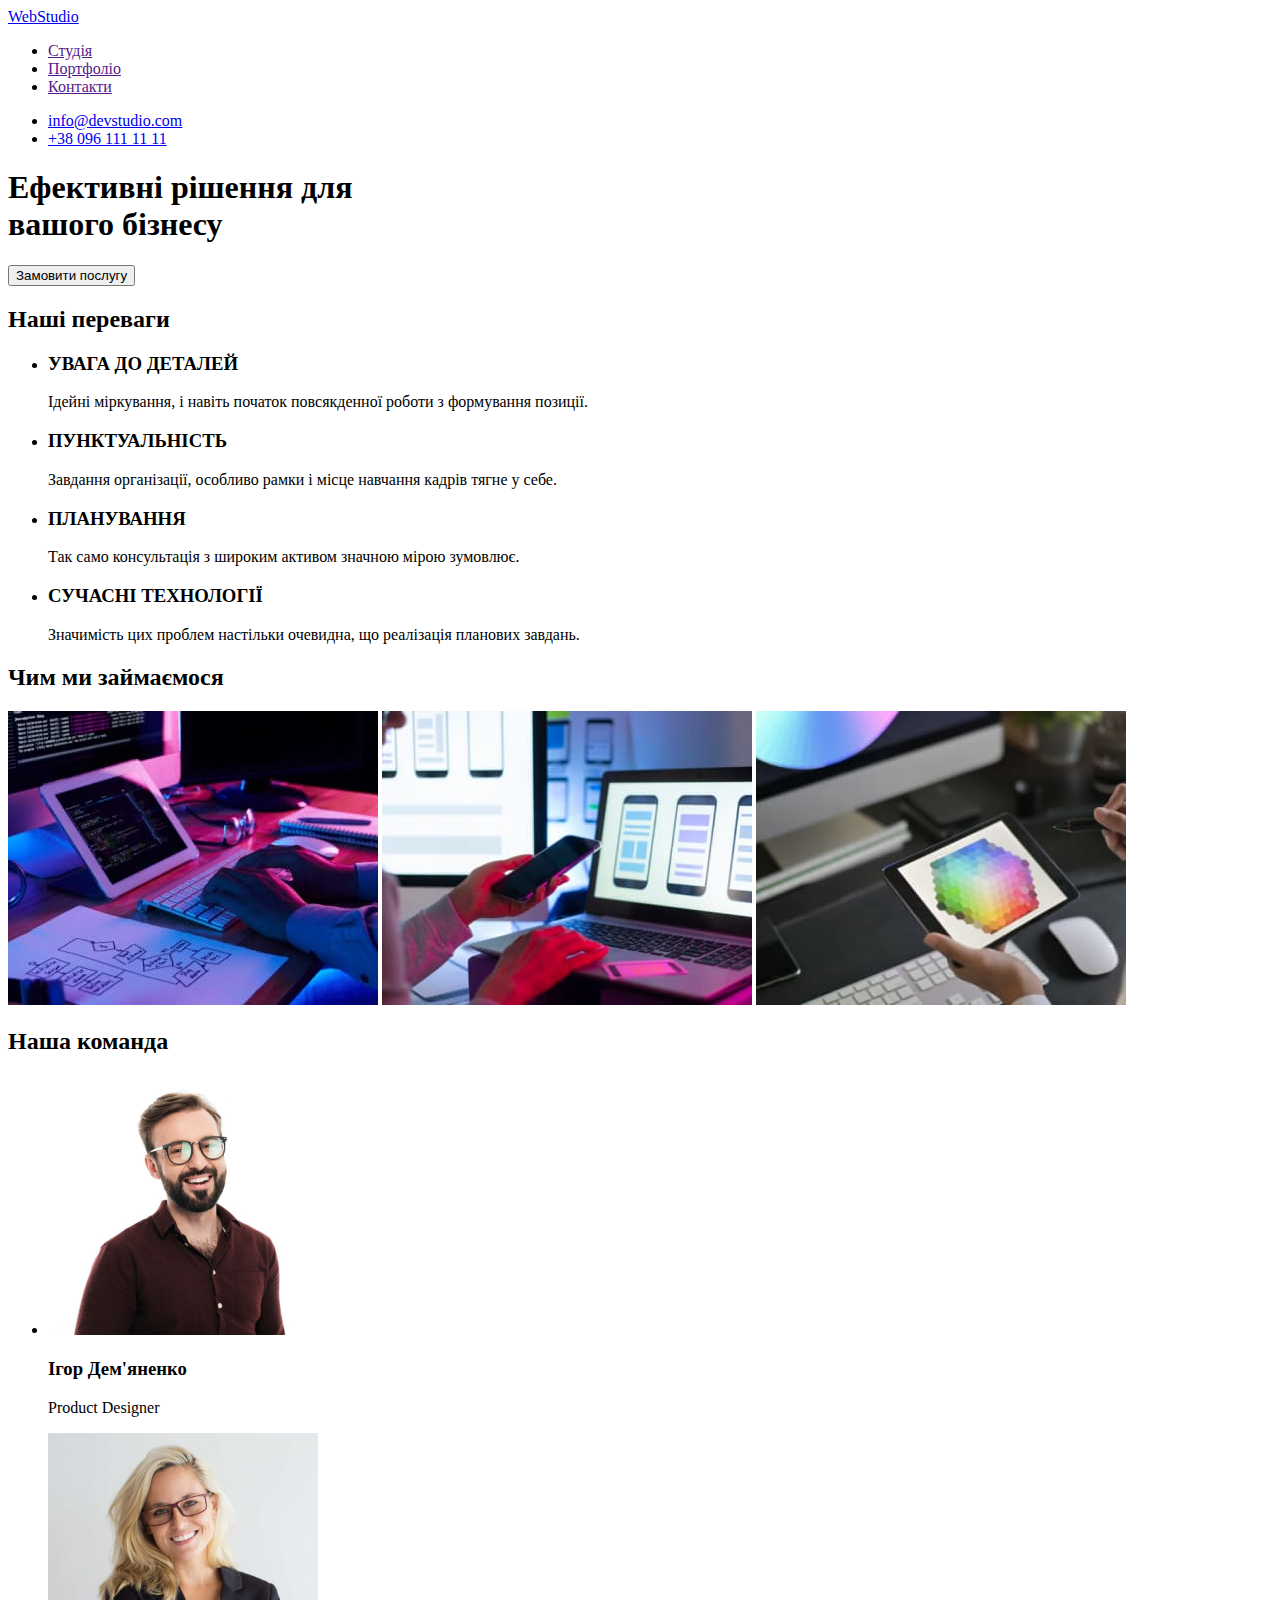
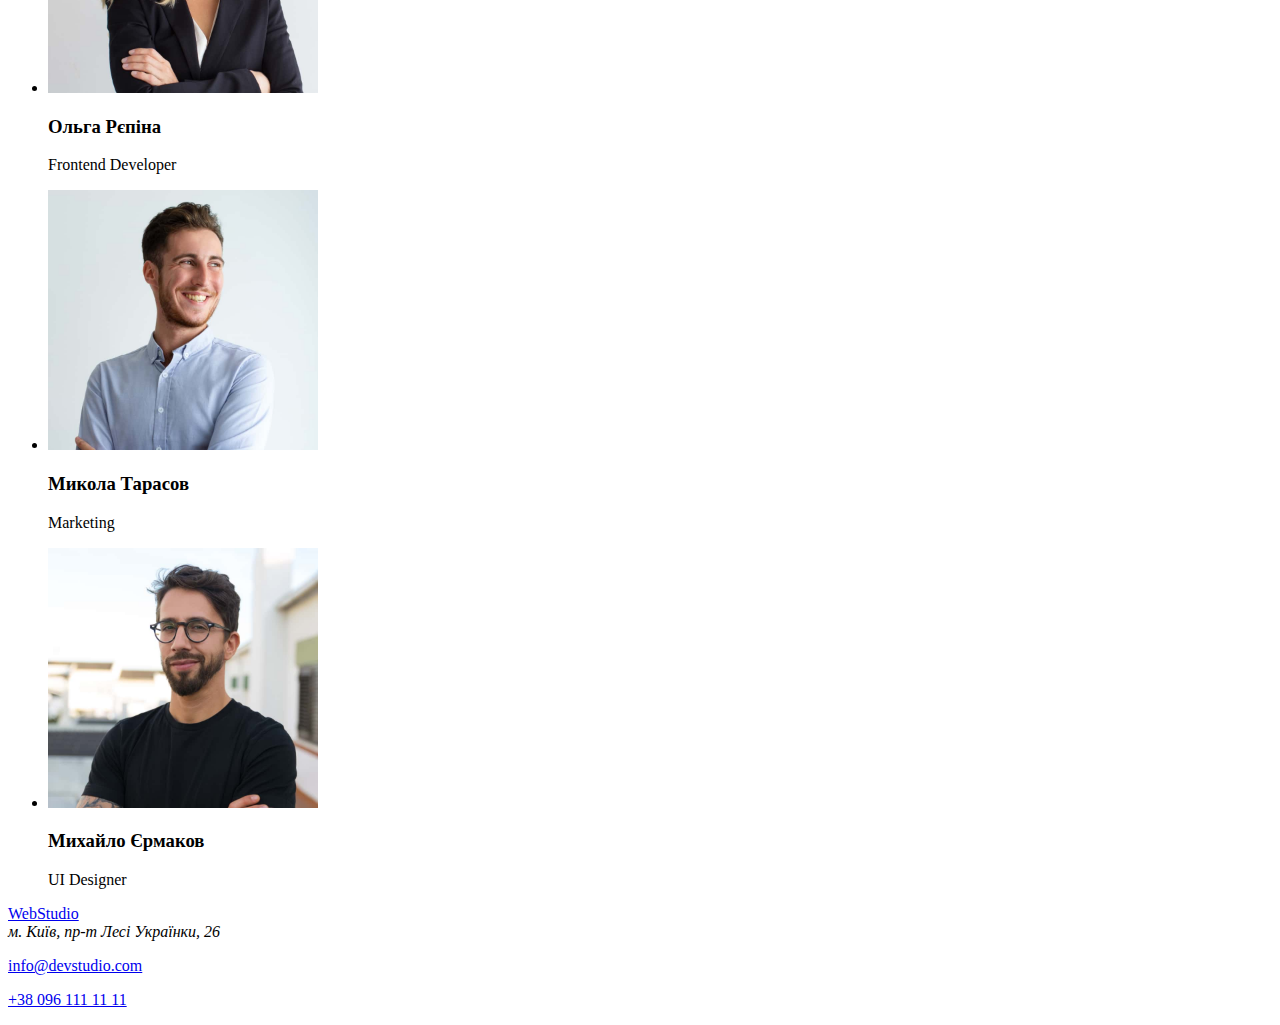
==== index.html @ ee79f2ee "Копія 1 модулю" ====
<!DOCTYPE html>
<html lang="uk">

<head>
    <meta charset="UTF-8">
    <meta http-equiv="X-UA-Compatible" content="IE=edge">
    <meta name="viewport" content="width=device-width, initial-scale=1.0">
    <title>Document</title>
</head>

<body>
    <header>
        <!-- лого -->
        <a href="/index.html">WebStudio</a>
        <!-- навігація -->
        <nav>
            <ul>
                <li><a href="">Студія</a></li>
                <li><a href="">Портфоліо</a></li>
                <li><a href="">Контакти</a></li>
            </ul>
        </nav>
        <!-- Контакти -->
        <ul>
            <li>
                <a href="mailto:info@devstudio.com">info@devstudio.com</a>
            </li>
            <li>
                <a href="tel:+380961111111">+38 096 111 11 11</a>
            </li>
        </ul>
    </header>
    <main>
        <!-- Головна частина -->
        <section>
            <h1>Ефективні рішення для <br> вашого бізнесу</h1>
            <button>Замовити послугу</button>
        </section>
        <!-- Наші переваги -->
        <section>
            <!-- h2 необхыдно скрити -->
            <h2>Наші переваги</h2>
            <ul>
                <li>
                    <h3>УВАГА ДО ДЕТАЛЕЙ</h3>
                    <p>Ідейні міркування, і навіть початок повсякденної роботи з формування позиції.</p>
                </li>
                <li>
                    <h3>ПУНКТУАЛЬНІСТЬ</h3>
                    <p>Завдання організації, особливо рамки і місце навчання кадрів тягне у себе.</p>
                </li>
                <li>
                    <h3>ПЛАНУВАННЯ</h3>
                    <p>Так само консультація з широким активом значною мірою зумовлює.</p>
                </li>
                <li>
                    <h3>СУЧАСНІ ТЕХНОЛОГІЇ</h3>
                    <p>Значимість цих проблем настільки очевидна, що реалізація планових завдань.</p>
                </li>
            </ul>
        </section>
        <!-- Чим займаємось -->
        <section>
            <h2>Чим ми займаємося</h2>
            <img src="./img/box1.jpg" alt="Написання коду" width="370">
            <img src="./img/box2.jpg" alt="Адаптація" width="370">
            <img src="./img/box3.jpg" alt="Оформлення" width="370">
        </section>
        <!-- Наша команда -->
        <section>
            <h2>Наша команда</h2>
            <ul>
                <li>
                    <img src="./img/demyanenko.jpg" alt="Ігор Дем'яненко" width="270">
                    <h3>Ігор Дем'яненко</h3>
                    <p>Product Designer</p>
                </li>
                <li>
                    <img src="./img/repina.jpg" alt="Ольга Рєпіна" width="270">
                    <h3>Ольга Рєпіна</h3>
                    <p>Frontend Developer</p>
                </li>
                <li>
                    <img src="./img/tarasov.jpg" alt="Микола Тарасов" width="270">
                    <h3>Микола Тарасов</h3>
                    <p>Marketing</p>
                </li>
                <li>
                    <img src="./img/yermakov.jpg" alt="Михайло Єрмаков" width="270">
                    <h3>Михайло Єрмаков</h3>
                    <p>UI Designer</p>
                </li>
            </ul>
        </section>
    </main>
    <!-- футер -->
    <footer>
        <!-- лого -->
        <a href="/index.html">WebStudio</a>
        <!-- адреса та зв'язок -->
        <address>м. Київ, пр-т Лесі Українки, 26</address>
        <p>
            <a href="mailto:info@devstudio.com">info@devstudio.com</a>
        </p>
        <p>
            <a href="tel:+380961111111">+38 096 111 11 11</a>
        </p>
    </footer>
</body>

</html>
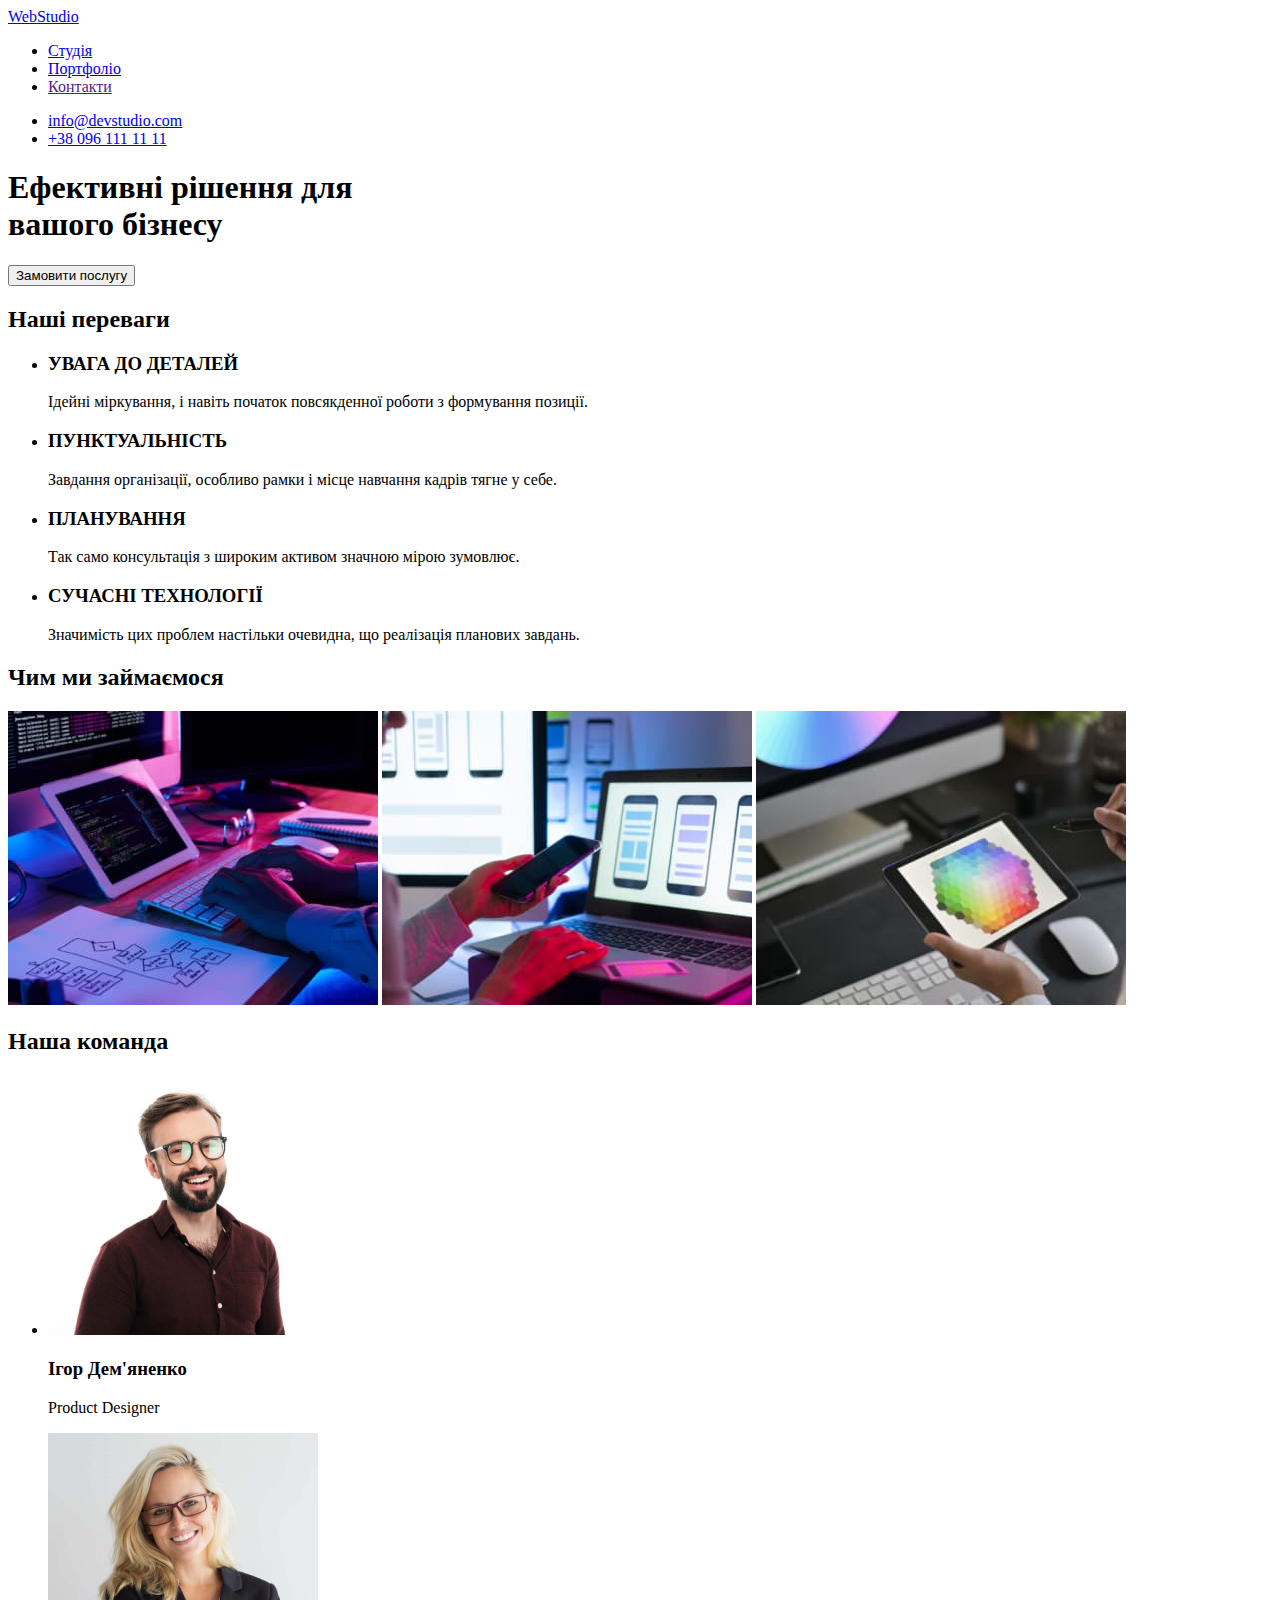
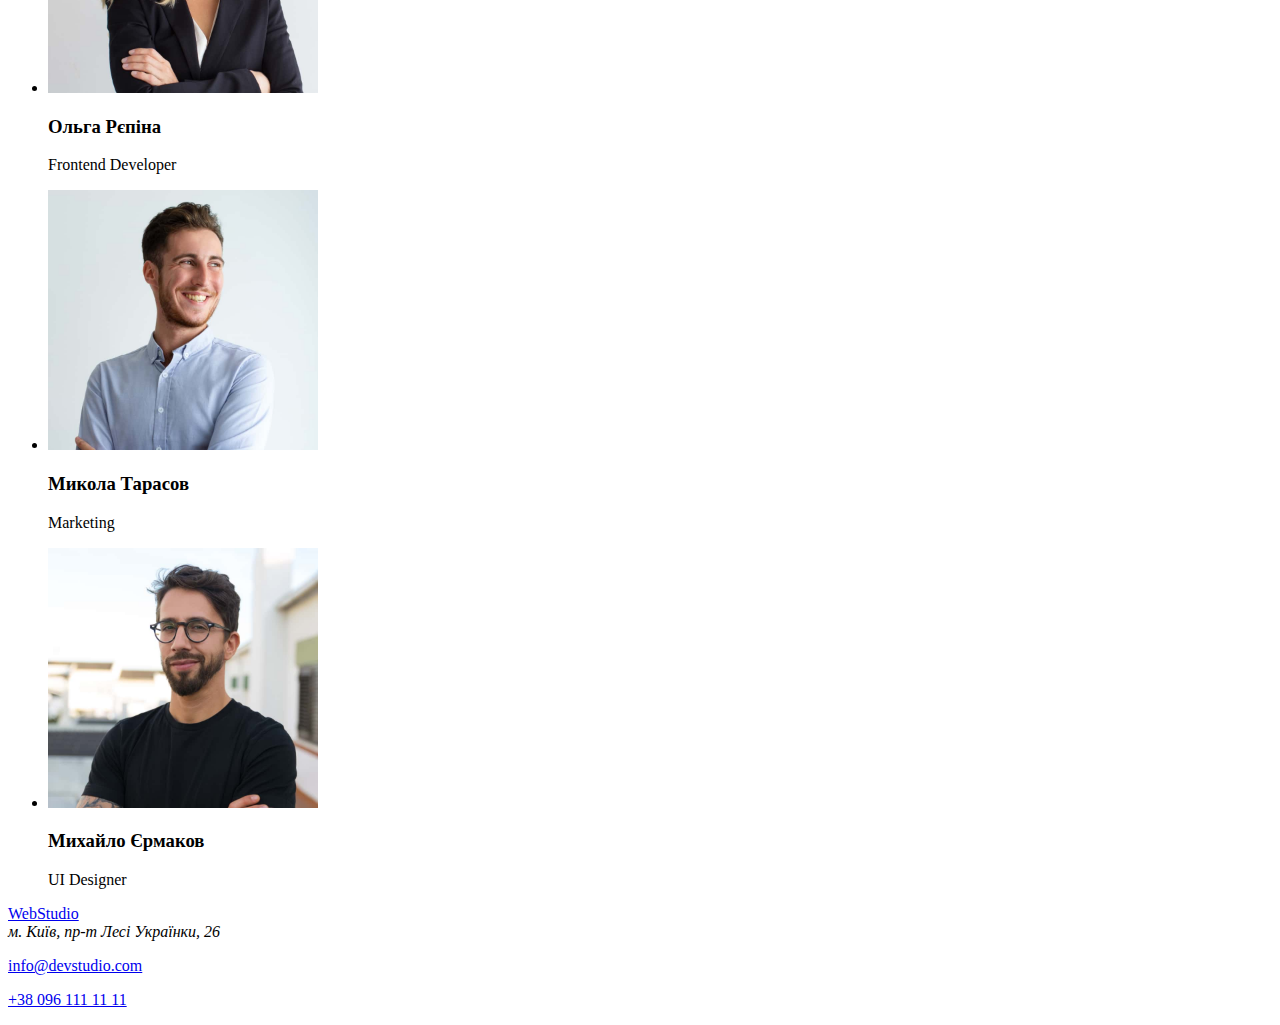
==== commit 33a4a11d: "Верстка портфоліо" ====
--- a/index.html
+++ b/index.html
@@ -5,18 +5,18 @@
     <meta charset="UTF-8">
     <meta http-equiv="X-UA-Compatible" content="IE=edge">
     <meta name="viewport" content="width=device-width, initial-scale=1.0">
-    <title>Document</title>
+    <title>WebStudio</title>
 </head>
 
 <body>
     <header>
         <!-- лого -->
-        <a href="/index.html">WebStudio</a>
+        <a href="./index.html">WebStudio</a>
         <!-- навігація -->
         <nav>
             <ul>
-                <li><a href="">Студія</a></li>
-                <li><a href="">Портфоліо</a></li>
+                <li><a href="./index.html">Студія</a></li>
+                <li><a href="./portfolio.html">Портфоліо</a></li>
                 <li><a href="">Контакти</a></li>
             </ul>
         </nav>
@@ -62,31 +62,31 @@
         <!-- Чим займаємось -->
         <section>
             <h2>Чим ми займаємося</h2>
-            <img src="./img/box1.jpg" alt="Написання коду" width="370">
-            <img src="./img/box2.jpg" alt="Адаптація" width="370">
-            <img src="./img/box3.jpg" alt="Оформлення" width="370">
+            <img src="./images/box1.jpg" alt="Написання коду" width="370">
+            <img src="./images/box2.jpg" alt="Адаптація" width="370">
+            <img src="./images/box3.jpg" alt="Оформлення" width="370">
         </section>
         <!-- Наша команда -->
         <section>
             <h2>Наша команда</h2>
             <ul>
                 <li>
-                    <img src="./img/demyanenko.jpg" alt="Ігор Дем'яненко" width="270">
+                    <img src="./images/demyanenko.jpg" alt="Ігор Дем'яненко" width="270">
                     <h3>Ігор Дем'яненко</h3>
                     <p>Product Designer</p>
                 </li>
                 <li>
-                    <img src="./img/repina.jpg" alt="Ольга Рєпіна" width="270">
+                    <img src="./images/repina.jpg" alt="Ольга Рєпіна" width="270">
                     <h3>Ольга Рєпіна</h3>
                     <p>Frontend Developer</p>
                 </li>
                 <li>
-                    <img src="./img/tarasov.jpg" alt="Микола Тарасов" width="270">
+                    <img src="./images/tarasov.jpg" alt="Микола Тарасов" width="270">
                     <h3>Микола Тарасов</h3>
                     <p>Marketing</p>
                 </li>
                 <li>
-                    <img src="./img/yermakov.jpg" alt="Михайло Єрмаков" width="270">
+                    <img src="./images/yermakov.jpg" alt="Михайло Єрмаков" width="270">
                     <h3>Михайло Єрмаков</h3>
                     <p>UI Designer</p>
                 </li>
@@ -96,7 +96,7 @@
     <!-- футер -->
     <footer>
         <!-- лого -->
-        <a href="/index.html">WebStudio</a>
+        <a href="./index.html">WebStudio</a>
         <!-- адреса та зв'язок -->
         <address>м. Київ, пр-т Лесі Українки, 26</address>
         <p>
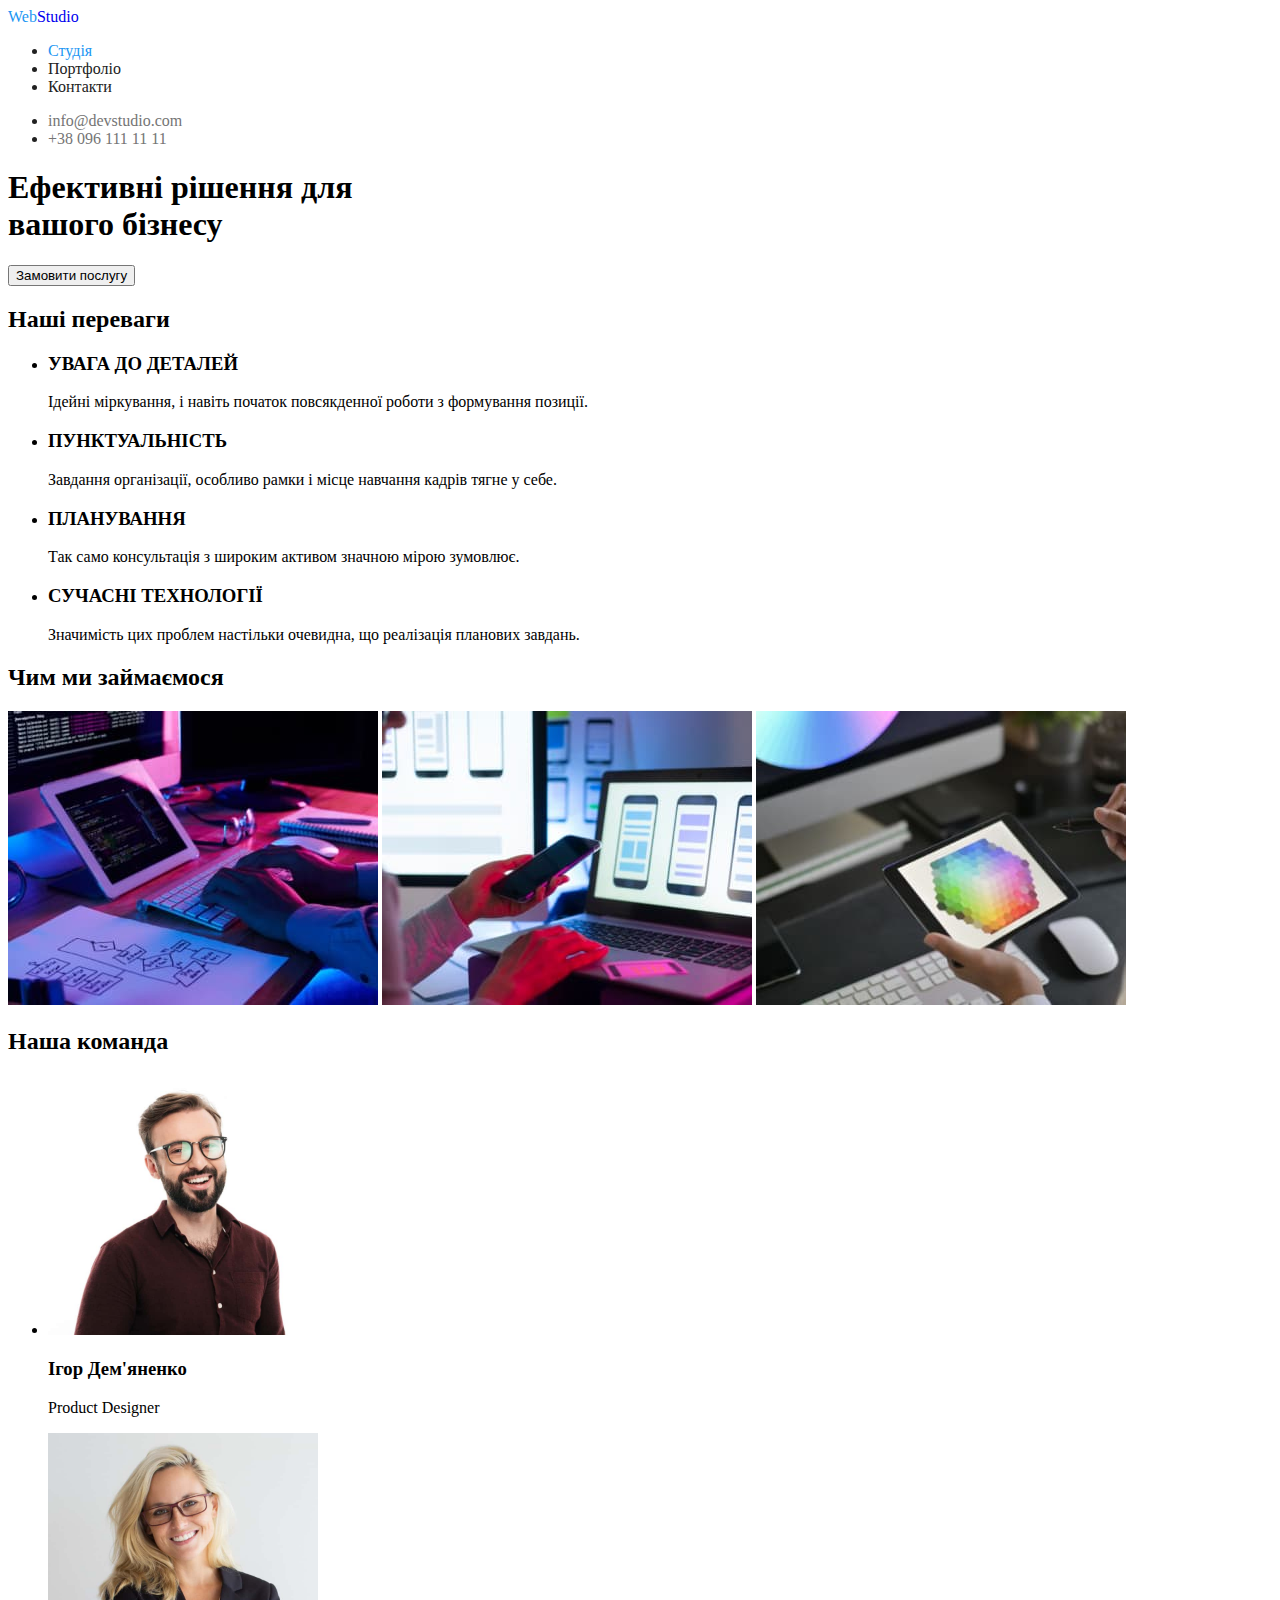
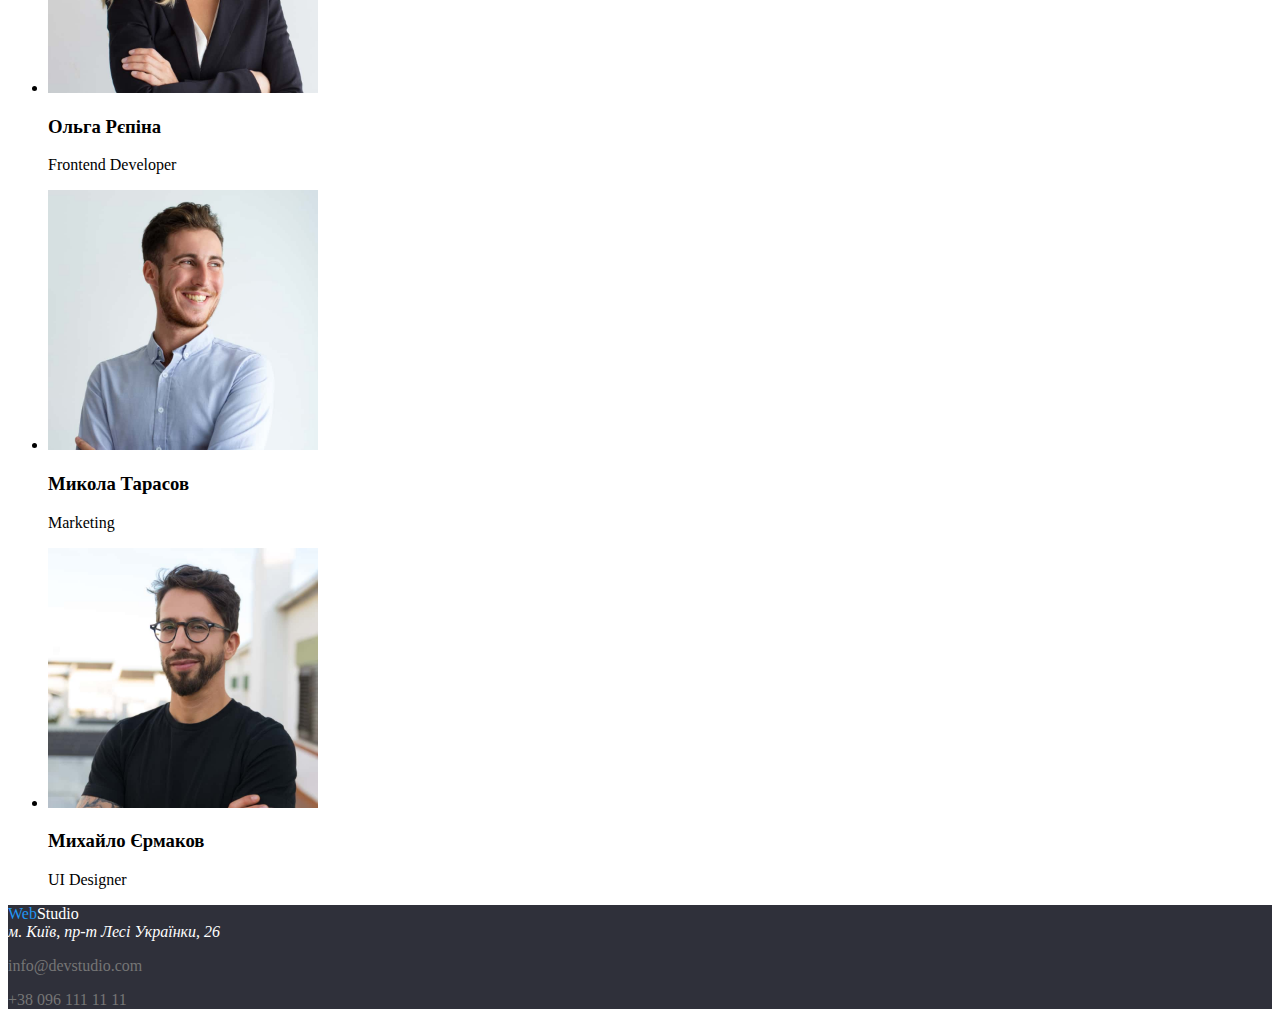
==== commit 8485f082: "стилі footer and header" ====
--- a/index.html
+++ b/index.html
@@ -6,27 +6,30 @@
     <meta http-equiv="X-UA-Compatible" content="IE=edge">
     <meta name="viewport" content="width=device-width, initial-scale=1.0">
     <title>WebStudio</title>
+    <link rel="stylesheet" href="./css/styles.css">
 </head>
 
 <body>
-    <header>
+    <header class="header">
         <!-- лого -->
-        <a href="./index.html">WebStudio</a>
+        <div class="logo-header">
+            <a href="./index.html" class="logo"><span class="web">Web</span>Studio</a>
+        </div>
         <!-- навігація -->
-        <nav>
+        <nav class="nav">
             <ul>
-                <li><a href="./index.html">Студія</a></li>
-                <li><a href="./portfolio.html">Портфоліо</a></li>
-                <li><a href="">Контакти</a></li>
+                <li><a href="./index.html" class="button activity-pages">Студія</a></li>
+                <li><a href="./portfolio.html" class="button">Портфоліо</a></li>
+                <li><a href="" class="button">Контакти</a></li>
             </ul>
         </nav>
         <!-- Контакти -->
-        <ul>
+        <ul class="contacts">
             <li>
-                <a href="mailto:info@devstudio.com">info@devstudio.com</a>
+                <a href="mailto:info@devstudio.com" class="contacts-link">info@devstudio.com</a>
             </li>
             <li>
-                <a href="tel:+380961111111">+38 096 111 11 11</a>
+                <a href="tel:+380961111111" class="contacts-link">+38 096 111 11 11</a>
             </li>
         </ul>
     </header>
@@ -94,16 +97,18 @@
         </section>
     </main>
     <!-- футер -->
-    <footer>
+    <footer class="footer">
         <!-- лого -->
-        <a href="./index.html">WebStudio</a>
+        <div class="logo-footer">
+            <a href="./index.html" class="logo"><span class="web">Web</span>Studio</a>
+        </div>
         <!-- адреса та зв'язок -->
-        <address>м. Київ, пр-т Лесі Українки, 26</address>
+        <address class="address">м. Київ, пр-т Лесі Українки, 26</address>
         <p>
-            <a href="mailto:info@devstudio.com">info@devstudio.com</a>
+            <a href="mailto:info@devstudio.com" class="contacts-link">info@devstudio.com</a>
         </p>
         <p>
-            <a href="tel:+380961111111">+38 096 111 11 11</a>
+            <a href="tel:+380961111111" class="contacts-link">+38 096 111 11 11</a>
         </p>
     </footer>
 </body>
--- a/css/styles.css
+++ b/css/styles.css
@@ -0,0 +1,74 @@
+/* основні кольори */
+:root {
+    --main-background-colour: #FFFFFF;
+    --second-background-colour: #2F303A;
+    --title-text-colour: #212121;
+    --content-text-colour: #757575;
+    --accent-colour: #2196F3;
+    --white-text-colour: #FFFFFF;
+    --footer-contacts-colour: rgba(255, 255, 255, 0.6);
+}
+
+/* загальні стилі header */
+.header {
+    color: var(--title-text-colour);
+    background-color: var(--background-colour);
+    text-decoration: none;
+}
+.header a {
+    text-decoration: none;
+}
+.logo-header {
+    color: var(--title-text-colour);
+}
+.logo-header .logo:visited {
+    color: var(--title-text-colour);
+}
+.logo-header .web {
+    color: var(--accent-colour);
+}
+.button {
+    color: var(--title-text-colour);
+}
+.nav .button:hover,
+.nav .button:focus  {
+    color: var(--accent-colour);
+}
+.activity-pages {
+    color: var(--accent-colour);
+}
+.contacts-link {
+    color: var(--content-text-colour);
+}
+.contacts .contacts-link:hover,
+.contacts .contacts-link:focus {
+    color: var(--accent-colour);
+}
+
+/* загальні стилі footer */
+.footer {
+    background-color: var(--second-background-colour);
+}
+.footer a {
+    text-decoration: none;
+}
+.logo-footer {
+    color: var(--white-text-colour);
+}
+.logo-footer .logo {
+    color: var(--white-text-colour);
+    text-decoration: none;
+}
+.logo-footer .web {
+    color: var(--accent-colour);
+}
+.address {
+    color: var(--white-text-colour);
+}
+.address .contacts-link {
+    color: var(--footer-contacts-colour);
+}
+
+
+
+/* index.html styles */
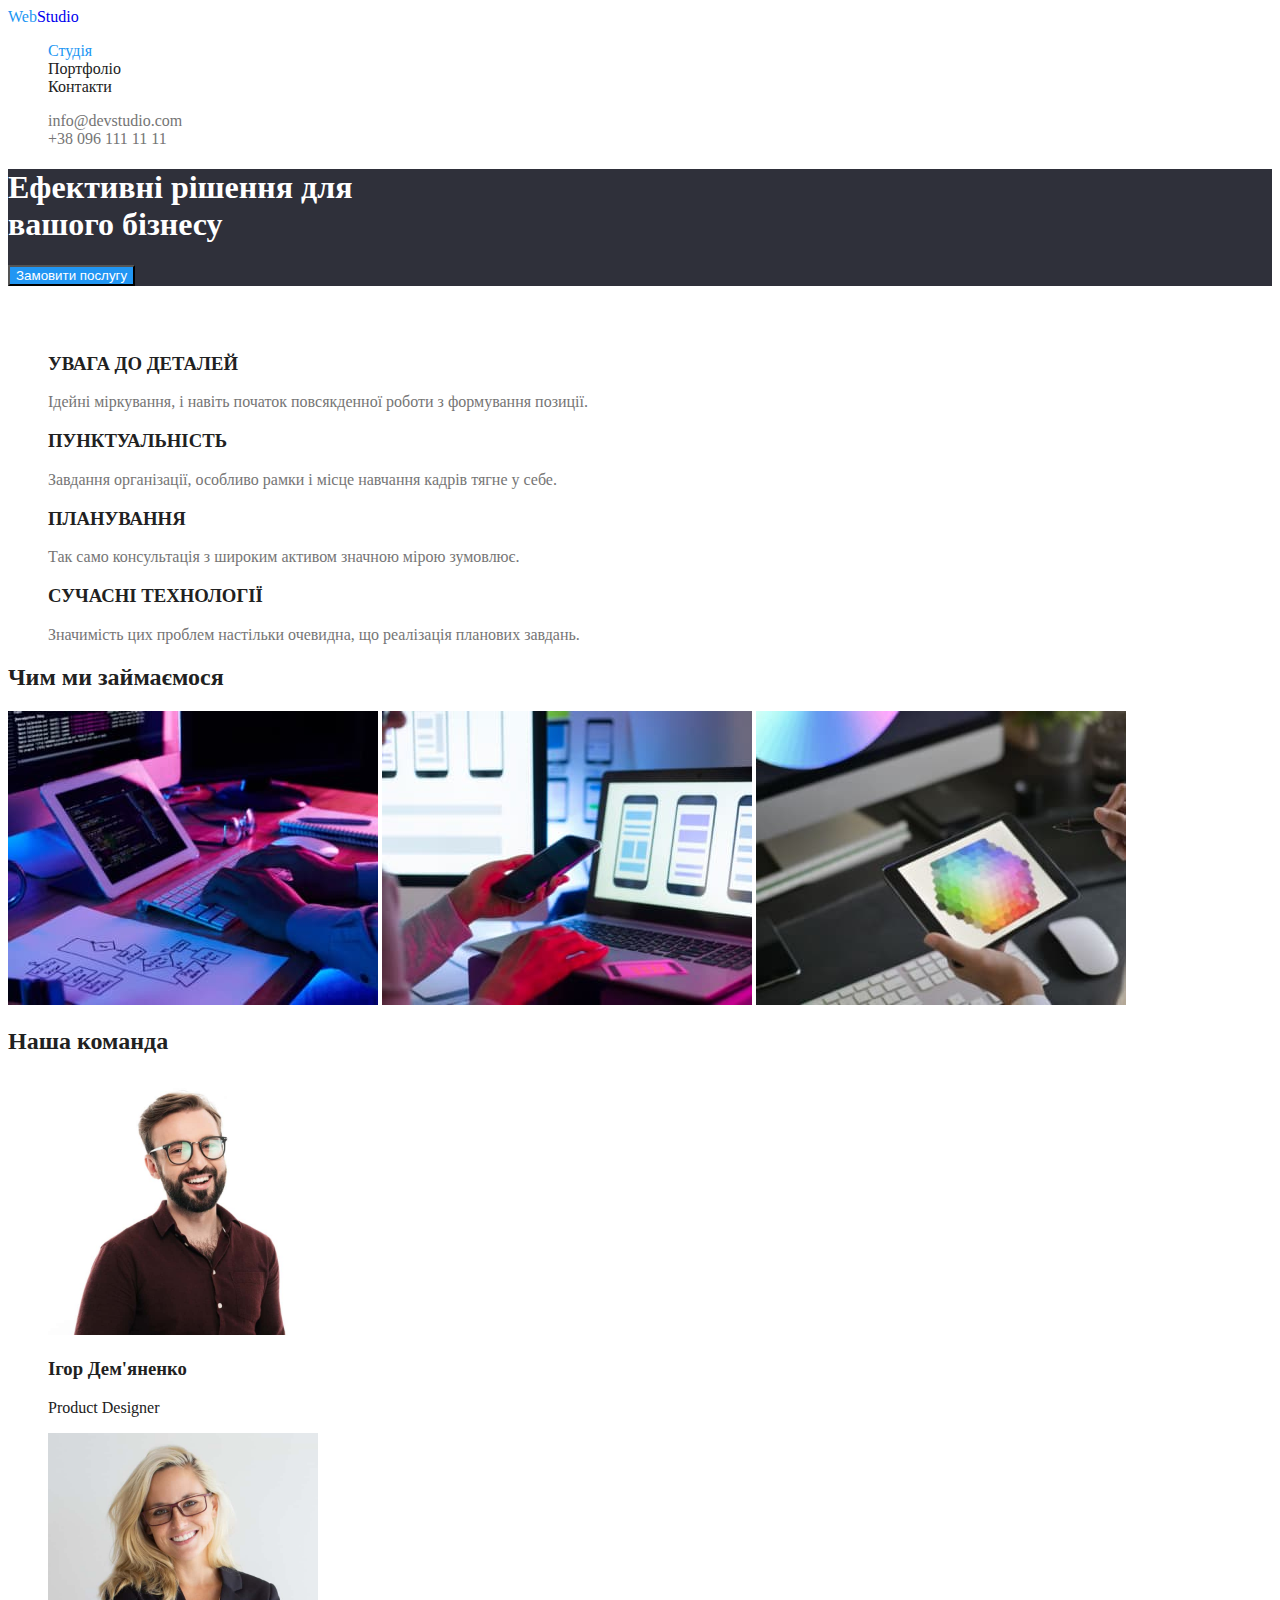
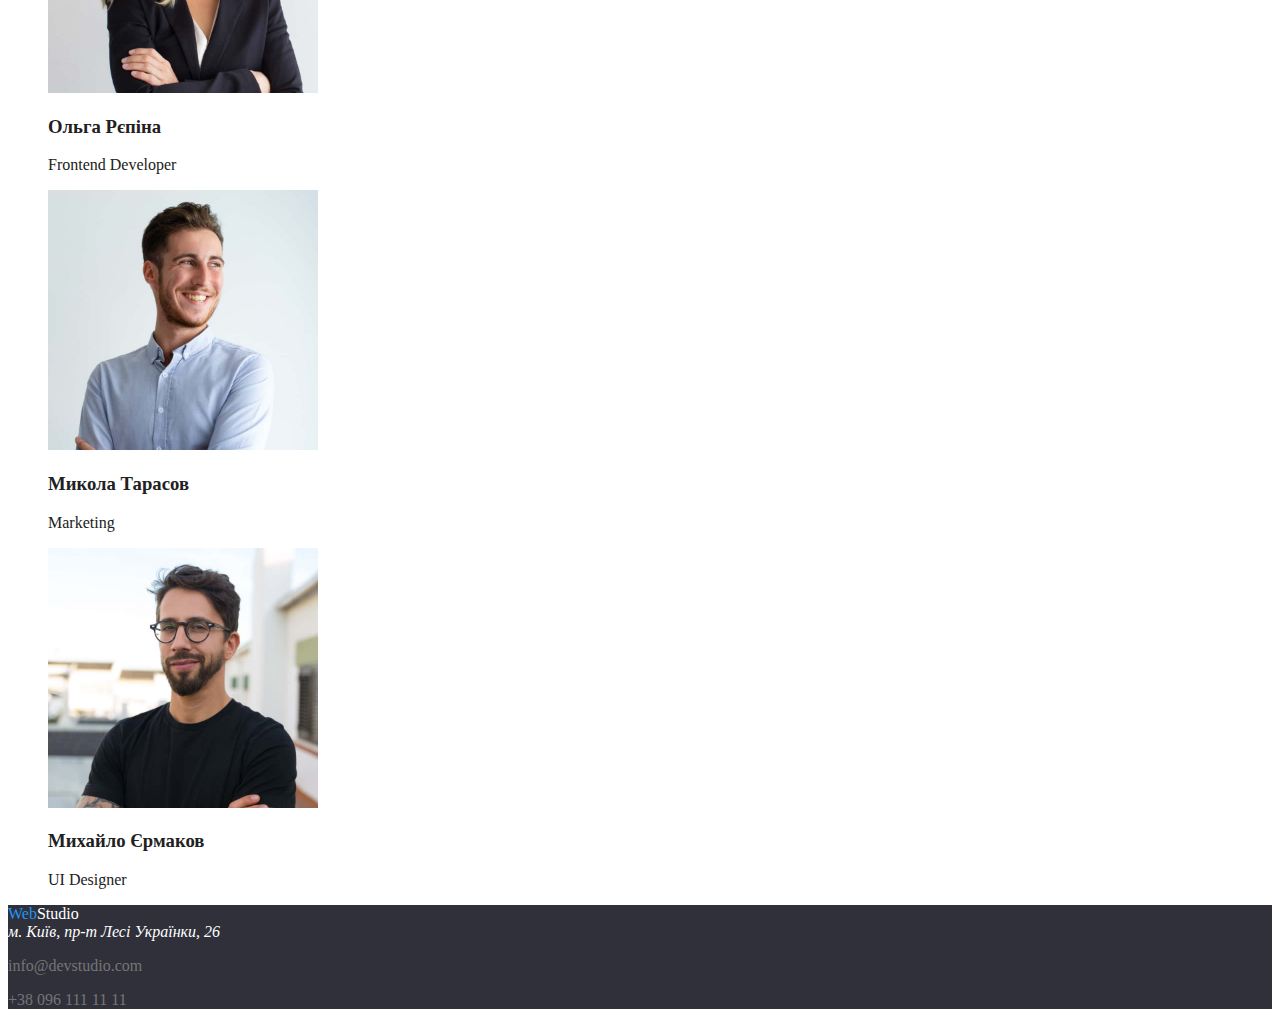
==== commit 019d58a5: "стилізація шрифтів" ====
--- a/index.html
+++ b/index.html
@@ -33,32 +33,32 @@
             </li>
         </ul>
     </header>
-    <main>
+    <main class="main">
         <!-- Головна частина -->
-        <section>
-            <h1>Ефективні рішення для <br> вашого бізнесу</h1>
-            <button>Замовити послугу</button>
+        <section class="heroic">
+            <h1 class="heroic-title">Ефективні рішення для <br> вашого бізнесу</h1>
+            <button type="button" class="heroic-button">Замовити послугу</button>
         </section>
         <!-- Наші переваги -->
-        <section>
+        <section class="benefits">
             <!-- h2 необхыдно скрити -->
-            <h2>Наші переваги</h2>
+            <h2 class="hiden-text">Наші переваги</h2>
             <ul>
-                <li>
-                    <h3>УВАГА ДО ДЕТАЛЕЙ</h3>
-                    <p>Ідейні міркування, і навіть початок повсякденної роботи з формування позиції.</p>
+                <li class="list-item">
+                    <h3 class="benefits-title">УВАГА ДО ДЕТАЛЕЙ</h3>
+                    <p class="benefits-description">Ідейні міркування, і навіть початок повсякденної роботи з формування позиції.</p>
                 </li>
-                <li>
-                    <h3>ПУНКТУАЛЬНІСТЬ</h3>
-                    <p>Завдання організації, особливо рамки і місце навчання кадрів тягне у себе.</p>
+                <li class="list-item">
+                    <h3 class="benefits-title">ПУНКТУАЛЬНІСТЬ</h3>
+                    <p class="benefits-description">Завдання організації, особливо рамки і місце навчання кадрів тягне у себе.</p>
                 </li>
-                <li>
-                    <h3>ПЛАНУВАННЯ</h3>
-                    <p>Так само консультація з широким активом значною мірою зумовлює.</p>
+                <li class="list-item">
+                    <h3 class="benefits-title">ПЛАНУВАННЯ</h3>
+                    <p class="benefits-description">Так само консультація з широким активом значною мірою зумовлює.</p>
                 </li>
-                <li>
-                    <h3>СУЧАСНІ ТЕХНОЛОГІЇ</h3>
-                    <p>Значимість цих проблем настільки очевидна, що реалізація планових завдань.</p>
+                <li class="list-item">
+                    <h3 class="benefits-title">СУЧАСНІ ТЕХНОЛОГІЇ</h3>
+                    <p class="benefits-description">Значимість цих проблем настільки очевидна, що реалізація планових завдань.</p>
                 </li>
             </ul>
         </section>
@@ -73,22 +73,22 @@
         <section>
             <h2>Наша команда</h2>
             <ul>
-                <li>
+                <li class="list-item">
                     <img src="./images/demyanenko.jpg" alt="Ігор Дем'яненко" width="270">
                     <h3>Ігор Дем'яненко</h3>
                     <p>Product Designer</p>
                 </li>
-                <li>
+                <li class="list-item">
                     <img src="./images/repina.jpg" alt="Ольга Рєпіна" width="270">
                     <h3>Ольга Рєпіна</h3>
                     <p>Frontend Developer</p>
                 </li>
-                <li>
+                <li class="list-item">
                     <img src="./images/tarasov.jpg" alt="Микола Тарасов" width="270">
                     <h3>Микола Тарасов</h3>
                     <p>Marketing</p>
                 </li>
-                <li>
+                <li class="list-item">
                     <img src="./images/yermakov.jpg" alt="Михайло Єрмаков" width="270">
                     <h3>Михайло Єрмаков</h3>
                     <p>UI Designer</p>
--- a/css/styles.css
+++ b/css/styles.css
@@ -8,12 +8,14 @@
     --white-text-colour: #FFFFFF;
     --footer-contacts-colour: rgba(255, 255, 255, 0.6);
 }
-
+/* забрати розмітку списків */
+li{
+    list-style-type: none;
+}
 /* загальні стилі header */
 .header {
     color: var(--title-text-colour);
     background-color: var(--background-colour);
-    text-decoration: none;
 }
 .header a {
     text-decoration: none;
@@ -69,6 +71,33 @@
     color: var(--footer-contacts-colour);
 }
 
+/* index.html styles */
+.main {
+    color: var(--title-text-colour);
+}
+/* heroic */
+.heroic {
+    background-color: var(--second-background-colour);
+    color: var(--white-text-colour);
+}
+.heroic-title {
 
+}
+.heroic-button {
+    background-color: var(--accent-colour);
+    color: var(--white-text-colour);
+}
+/* прихований заголовок */
+.hiden-text {
+    visibility: hidden
+}
+/* переваги */
+.benefits {
 
-/* index.html styles */
+}
+.benefits-title {
+    color: var(--title-text-colour);
+}
+.benefits-description {
+    color: var(--content-text-colour);
+}
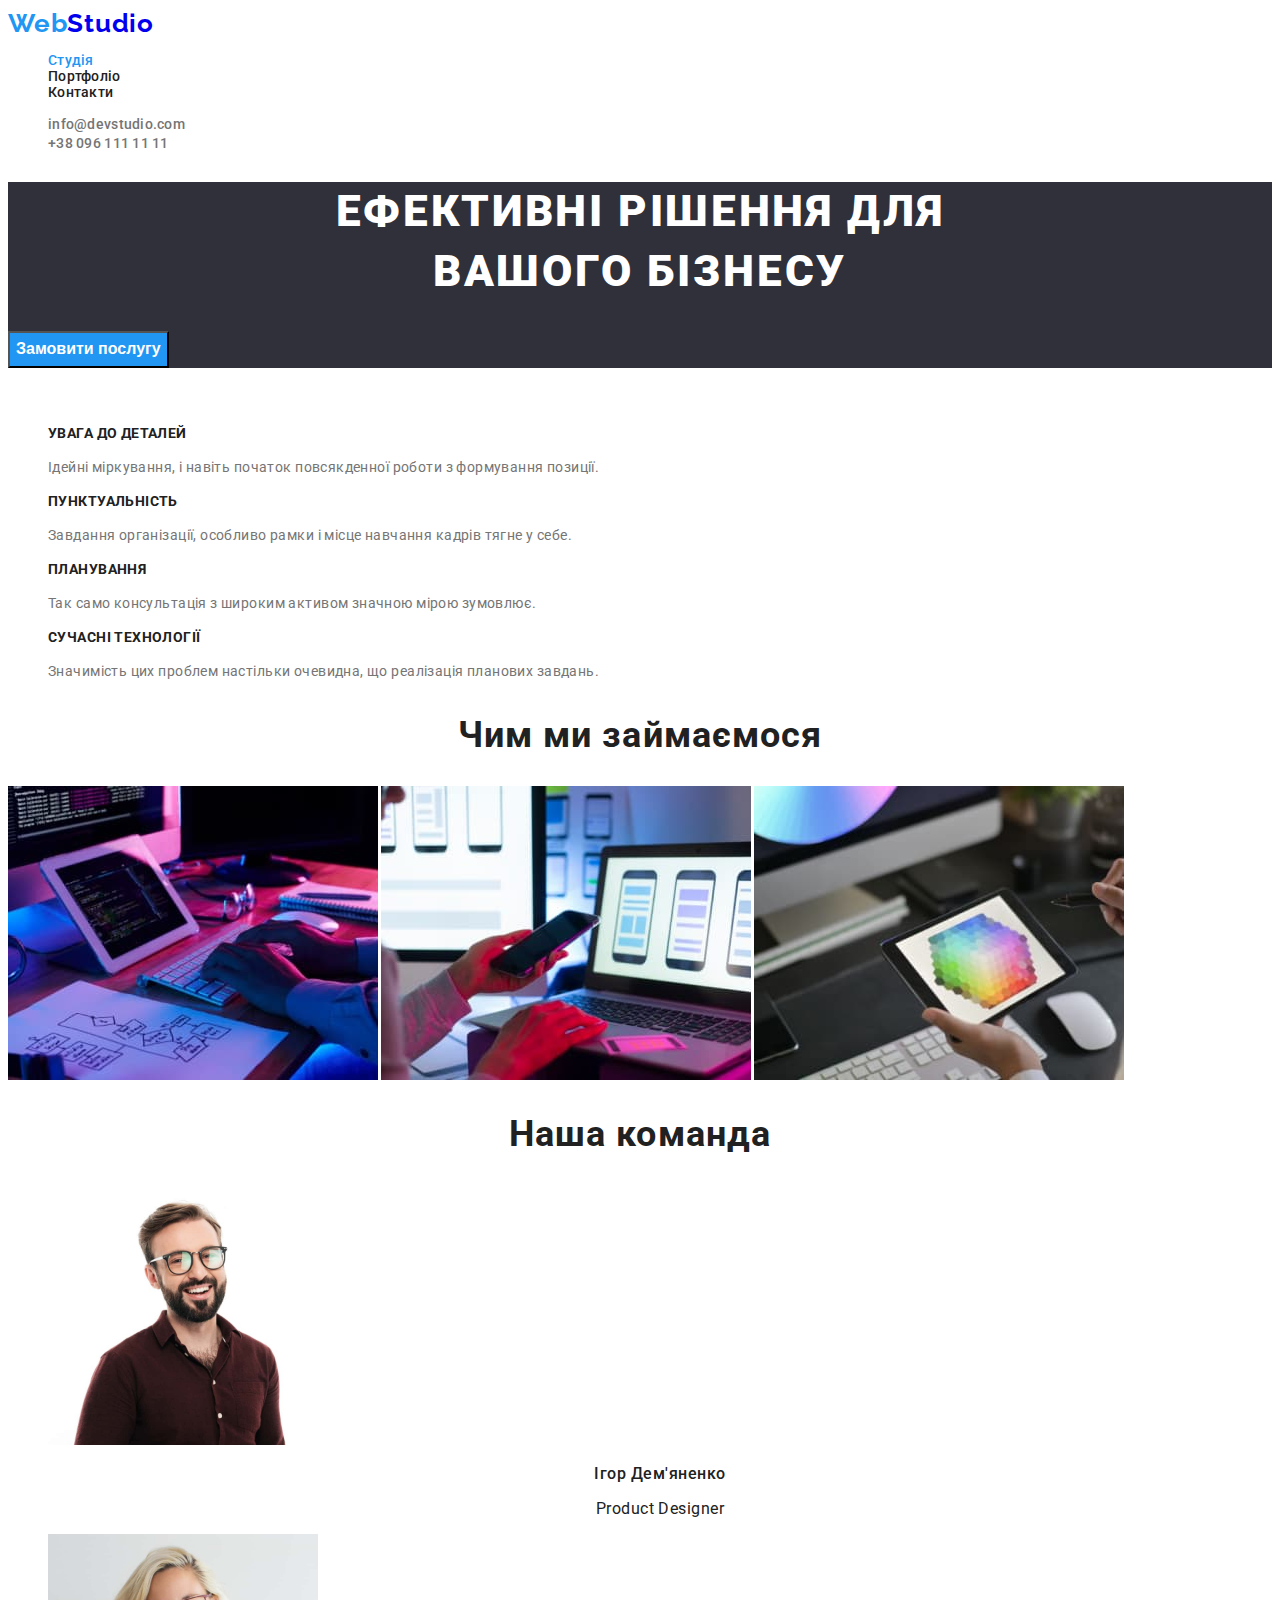
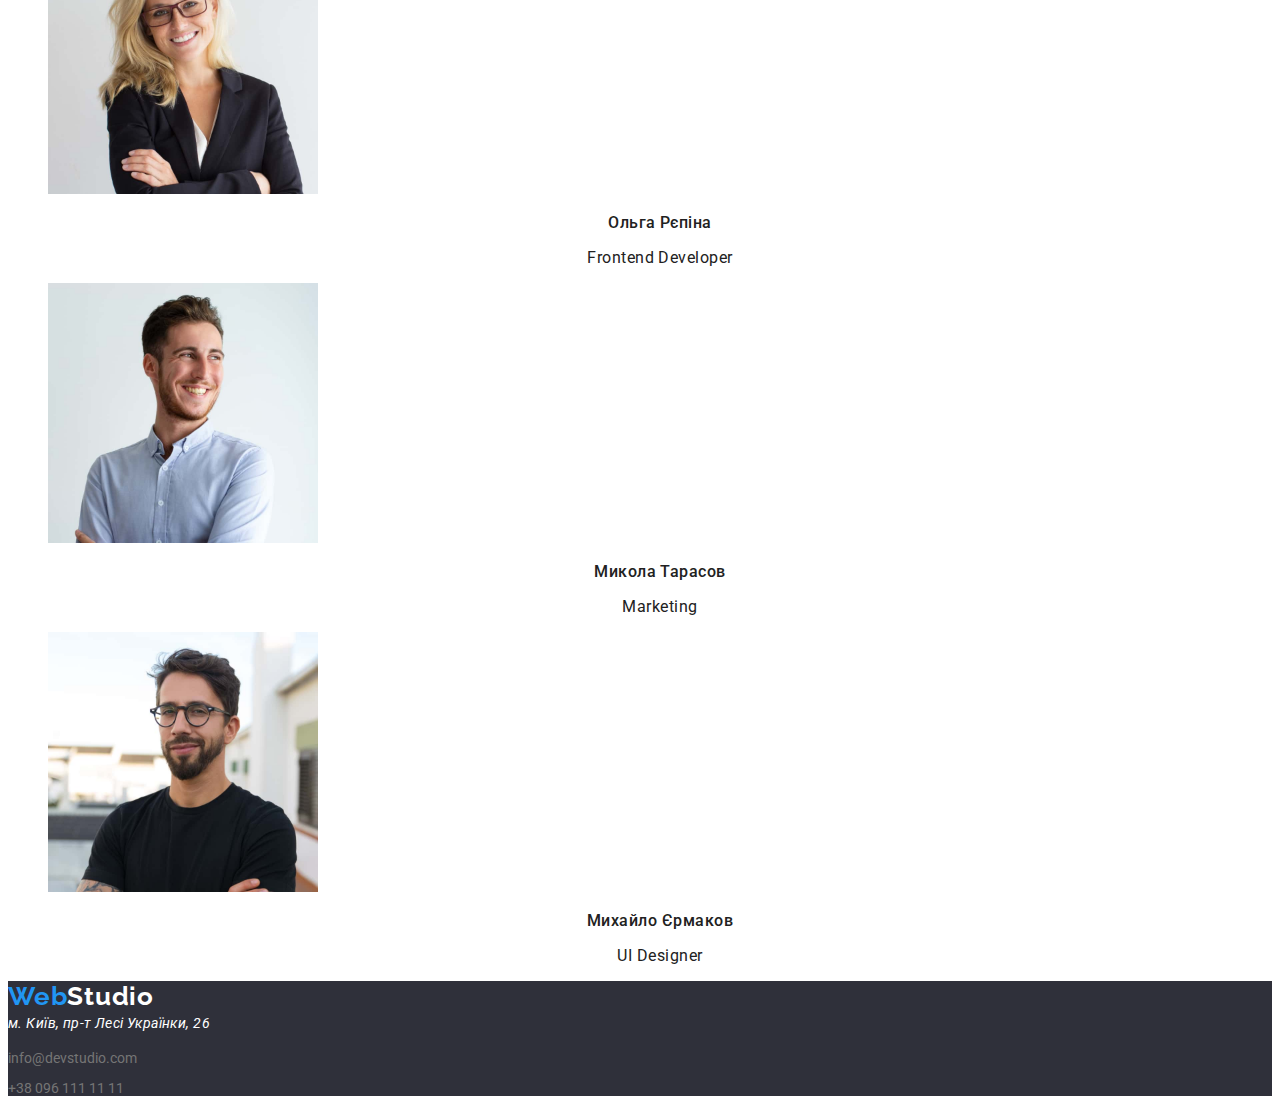
==== commit d75c84eb: "додав стилі тексту" ====
--- a/index.html
+++ b/index.html
@@ -6,6 +6,7 @@
     <meta http-equiv="X-UA-Compatible" content="IE=edge">
     <meta name="viewport" content="width=device-width, initial-scale=1.0">
     <title>WebStudio</title>
+    <link href="https://fonts.googleapis.com/css2?family=Raleway:wght@700&family=Roboto:wght@400;500;700;900&display=swap" rel="stylesheet">
     <link rel="stylesheet" href="./css/styles.css">
 </head>
 
@@ -64,34 +65,34 @@
         </section>
         <!-- Чим займаємось -->
         <section>
-            <h2>Чим ми займаємося</h2>
+            <h2 class="employment">Чим ми займаємося</h2>
             <img src="./images/box1.jpg" alt="Написання коду" width="370">
             <img src="./images/box2.jpg" alt="Адаптація" width="370">
             <img src="./images/box3.jpg" alt="Оформлення" width="370">
         </section>
         <!-- Наша команда -->
         <section>
-            <h2>Наша команда</h2>
+            <h2 class="command">Наша команда</h2>
             <ul>
                 <li class="list-item">
                     <img src="./images/demyanenko.jpg" alt="Ігор Дем'яненко" width="270">
-                    <h3>Ігор Дем'яненко</h3>
-                    <p>Product Designer</p>
+                    <h3 class="team-member">Ігор Дем'яненко</h3>
+                    <p class="position">Product Designer</p>
                 </li>
                 <li class="list-item">
                     <img src="./images/repina.jpg" alt="Ольга Рєпіна" width="270">
-                    <h3>Ольга Рєпіна</h3>
-                    <p>Frontend Developer</p>
+                    <h3 class="team-member">Ольга Рєпіна</h3>
+                    <p class="position">Frontend Developer</p>
                 </li>
                 <li class="list-item">
                     <img src="./images/tarasov.jpg" alt="Микола Тарасов" width="270">
-                    <h3>Микола Тарасов</h3>
-                    <p>Marketing</p>
+                    <h3 class="team-member">Микола Тарасов</h3>
+                    <p class="position">Marketing</p>
                 </li>
                 <li class="list-item">
                     <img src="./images/yermakov.jpg" alt="Михайло Єрмаков" width="270">
-                    <h3>Михайло Єрмаков</h3>
-                    <p>UI Designer</p>
+                    <h3 class="team-member">Михайло Єрмаков</h3>
+                    <p class="position">UI Designer</p>
                 </li>
             </ul>
         </section>
--- a/css/styles.css
+++ b/css/styles.css
@@ -2,11 +2,18 @@
 :root {
     --main-background-colour: #FFFFFF;
     --second-background-colour: #2F303A;
-    --title-text-colour: #212121;
+    --main-text-colour: #212121;
     --content-text-colour: #757575;
     --accent-colour: #2196F3;
     --white-text-colour: #FFFFFF;
     --footer-contacts-colour: rgba(255, 255, 255, 0.6);
+    --filter-button-background-colour: #F5F4FA;
+}
+/* загальні стилі сайту0 */
+body {
+    font-family: 'Roboto', sans-serif;
+    font-style: normal;
+    font-size: 14px;
 }
 /* забрати розмітку списків */
 li{
@@ -14,23 +21,34 @@
 }
 /* загальні стилі header */
 .header {
-    color: var(--title-text-colour);
+    color: var(--main-text-colour);
     background-color: var(--background-colour);
 }
 .header a {
     text-decoration: none;
 }
 .logo-header {
-    color: var(--title-text-colour);
+    color: var(--main-text-colour);
+
+    font-family: 'Raleway', sans-serif;
+    font-weight: 700;
+    font-size: 26px;
+    line-height: 1.19;
+    letter-spacing: 0.03em;
 }
 .logo-header .logo:visited {
-    color: var(--title-text-colour);
+    color: var(--main-text-colour);
 }
 .logo-header .web {
     color: var(--accent-colour);
 }
+.nav {
+    font-weight: 500;
+    line-height: 1.14;
+    letter-spacing: 0.02em;
+}
 .button {
-    color: var(--title-text-colour);
+    color: var(--main-text-colour);
 }
 .nav .button:hover,
 .nav .button:focus  {
@@ -38,6 +56,11 @@
 }
 .activity-pages {
     color: var(--accent-colour);
+}
+.contacts {
+    font-weight: 500;
+    line-height: 1.36;
+    letter-spacing: 0.02em;
 }
 .contacts-link {
     color: var(--content-text-colour);
@@ -56,6 +79,11 @@
 }
 .logo-footer {
     color: var(--white-text-colour);
+    font-family: 'Raleway', sans-serif;
+    font-weight: 700;
+    font-size: 26px;
+    line-height: 1.19;
+    letter-spacing: 0.03em;
 }
 .logo-footer .logo {
     color: var(--white-text-colour);
@@ -66,14 +94,21 @@
 }
 .address {
     color: var(--white-text-colour);
+
+    line-height: 1.71;  
+    letter-spacing: 0.03em;
 }
 .address .contacts-link {
     color: var(--footer-contacts-colour);
 }
+.footer .contacts-link:hover,
+ .footer .contacts-link:focus{
+    color: var(--accent-colour);
+}
 
 /* index.html styles */
 .main {
-    color: var(--title-text-colour);
+    color: var(--main-text-colour);
 }
 /* heroic */
 .heroic {
@@ -81,11 +116,22 @@
     color: var(--white-text-colour);
 }
 .heroic-title {
-
+    text-transform: uppercase;
+    font-weight: 900;
+    font-size: 44px;
+    line-height: 1.36;
+    text-align: center;
+    letter-spacing: 0.06em;
 }
 .heroic-button {
     background-color: var(--accent-colour);
     color: var(--white-text-colour);
+
+    font-weight: 700;
+    font-size: 16px;
+    line-height: 1.88;
+    display: flex;
+    align-items: center;
 }
 /* прихований заголовок */
 .hiden-text {
@@ -96,8 +142,60 @@
 
 }
 .benefits-title {
-    color: var(--title-text-colour);
+    color: var(--main-text-colour);
+    font-weight: 700;
+    font-size: 14px;
+    line-height: 1.14;
+    letter-spacing: 0.03em;
+    text-transform: uppercase;
 }
 .benefits-description {
     color: var(--content-text-colour);
-}
+    font-weight: 400;
+    line-height: 1.71;
+    letter-spacing: 0.03em;
+}
+/* чим займаємось */
+.employment, .command{
+    font-weight: 700;
+    font-size: 36px;
+    line-height: 1.17;
+    text-align: center;
+    letter-spacing: 0.03em;
+}
+.team-member {
+    font-weight: 500;
+    font-size: 16px;
+    line-height: 1.19;
+    text-align: center;
+    letter-spacing: 0.03em;
+}
+.position {
+    font-size: 16px;
+    line-height: 1.19;
+    text-align: center;
+    letter-spacing: 0.03em;
+}
+
+
+
+
+/* стилі портфоліо */
+.portfolio-page {
+
+}
+.filter-button {
+    background-color: var(--filter-button-background-colour);
+    color: var(--main-text-colour);
+}
+.filter-button:hover,
+.filter-button:focus {
+    background-color: var(--accent-colour);
+    color: var(--white-text-colour);
+}
+.examples-works h2 {
+    color: var(--main-text-colour);
+}
+.examples-works p {
+    color: var(--content-text-colour);
+}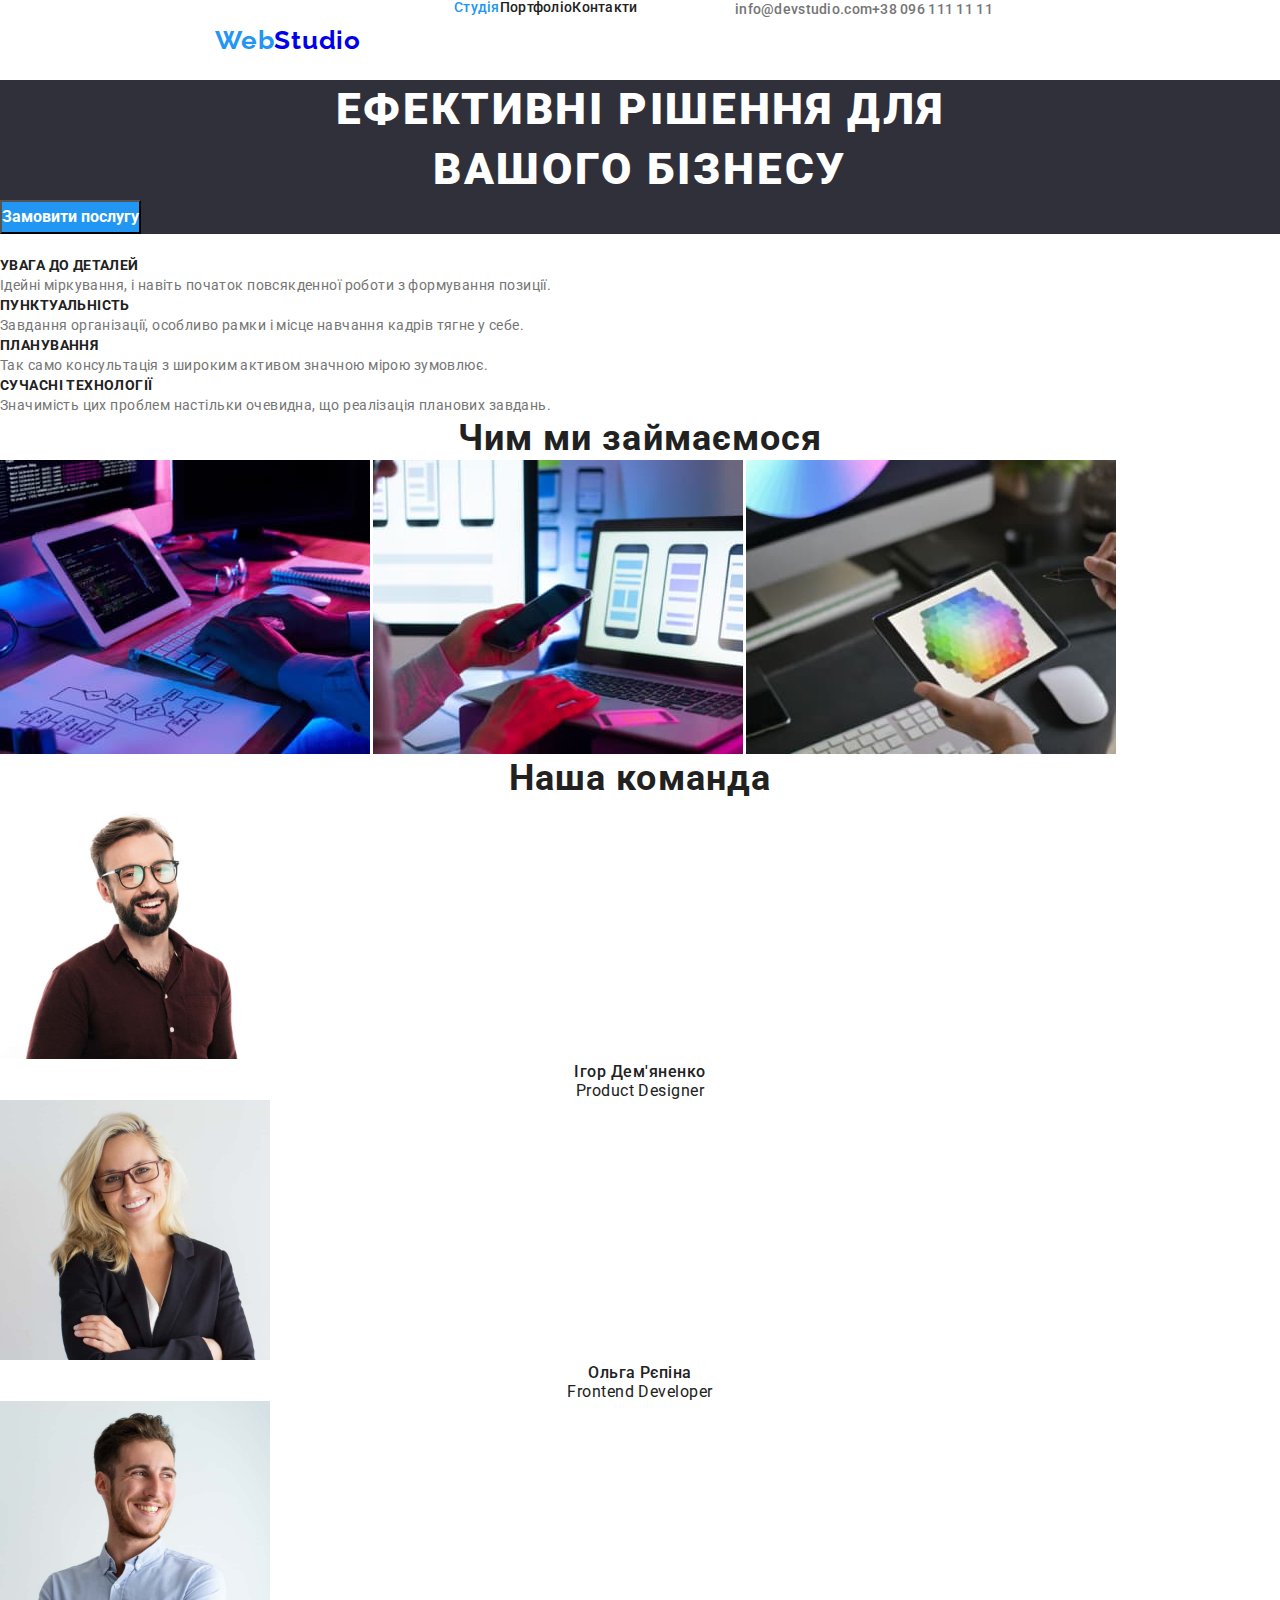
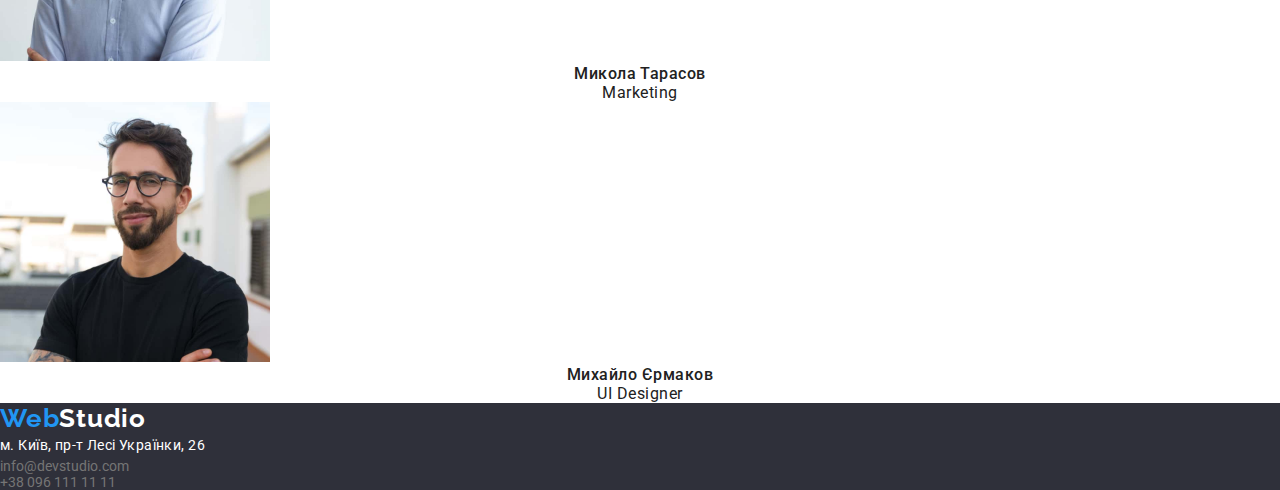
==== commit 28bbfe60: "error..." ====
--- a/index.html
+++ b/index.html
@@ -6,6 +6,7 @@
     <meta http-equiv="X-UA-Compatible" content="IE=edge">
     <meta name="viewport" content="width=device-width, initial-scale=1.0">
     <title>WebStudio</title>
+    <link rel="stylesheet" href="https://cdnjs.cloudflare.com/ajax/libs/modern-normalize/1.0.0/modern-normalize.min.css" />
     <link href="https://fonts.googleapis.com/css2?family=Raleway:wght@700&family=Roboto:wght@400;500;700;900&display=swap" rel="stylesheet">
     <link rel="stylesheet" href="./css/styles.css">
 </head>
@@ -17,13 +18,15 @@
             <a href="./index.html" class="logo"><span class="web">Web</span>Studio</a>
         </div>
         <!-- навігація -->
+        <div class="div-nav">
         <nav class="nav">
-            <ul>
+            <ul class="nav-list">
                 <li><a href="./index.html" class="button activity-pages">Студія</a></li>
                 <li><a href="./portfolio.html" class="button">Портфоліо</a></li>
                 <li><a href="" class="button">Контакти</a></li>
             </ul>
         </nav>
+        </div>
         <!-- Контакти -->
         <ul class="contacts">
             <li>
--- a/css/styles.css
+++ b/css/styles.css
@@ -14,6 +14,11 @@
     font-family: 'Roboto', sans-serif;
     font-style: normal;
     font-size: 14px;
+
+    * {
+        padding: 0;
+        margin: 0;
+    }
 }
 /* забрати розмітку списків */
 li{
@@ -23,6 +28,12 @@
 .header {
     color: var(--main-text-colour);
     background-color: var(--background-colour);
+
+    width: 1600px;
+    height: 80px;
+    display: inline-flex;
+    margin: 0;
+    padding: 0;
 }
 .header a {
     text-decoration: none;
@@ -35,18 +46,33 @@
     font-size: 26px;
     line-height: 1.19;
     letter-spacing: 0.03em;
+
+    padding: 25px 0 0 215px;
+}
+a.logo {
+    width: 145px;
 }
 .logo-header .logo:visited {
     color: var(--main-text-colour);
 }
 .logo-header .web {
     color: var(--accent-colour);
+}
+.nav-list {
+    display: inline-flex;
 }
 .nav {
     font-weight: 500;
     line-height: 1.14;
     letter-spacing: 0.02em;
 }
+.div-nav{
+    box-sizing: content-box;
+    width: 281px;
+    height: 16px;
+    margin-left: 93px;
+    padding-bottom: 32px;
+}
 .button {
     color: var(--main-text-colour);
 }
@@ -61,6 +87,8 @@
     font-weight: 500;
     line-height: 1.36;
     letter-spacing: 0.02em;
+
+    display: inline-flex;
 }
 .contacts-link {
     color: var(--content-text-colour);
@@ -95,11 +123,16 @@
 .address {
     color: var(--white-text-colour);
 
+    font-style: normal;
     line-height: 1.71;  
     letter-spacing: 0.03em;
 }
 .address .contacts-link {
     color: var(--footer-contacts-colour);
+    font-weight: 400;
+        font-size: 14px;
+        line-height: 1.71;
+        letter-spacing: 0.03em;
 }
 .footer .contacts-link:hover,
  .footer .contacts-link:focus{
@@ -184,6 +217,15 @@
 .portfolio-page {
 
 }
+/* стилі фільтру */
+.filter-panel {
+    font-style: normal;
+        font-weight: 500;
+        font-size: 16px;
+        line-height: 1.62;
+        text-align: center;
+        letter-spacing: 0.03em;
+}
 .filter-button {
     background-color: var(--filter-button-background-colour);
     color: var(--main-text-colour);
@@ -193,9 +235,21 @@
     background-color: var(--accent-colour);
     color: var(--white-text-colour);
 }
+.examples-works a {
+    text-decoration: none;
+}
 .examples-works h2 {
     color: var(--main-text-colour);
+
+    font-weight: 700;
+    font-size: 18px;
+    line-height: 2;
+    letter-spacing: 0.06em;
 }
 .examples-works p {
     color: var(--content-text-colour);
+
+    font-size: 16px;
+    line-height: 1.88;
+    letter-spacing: 0.03em;
 }